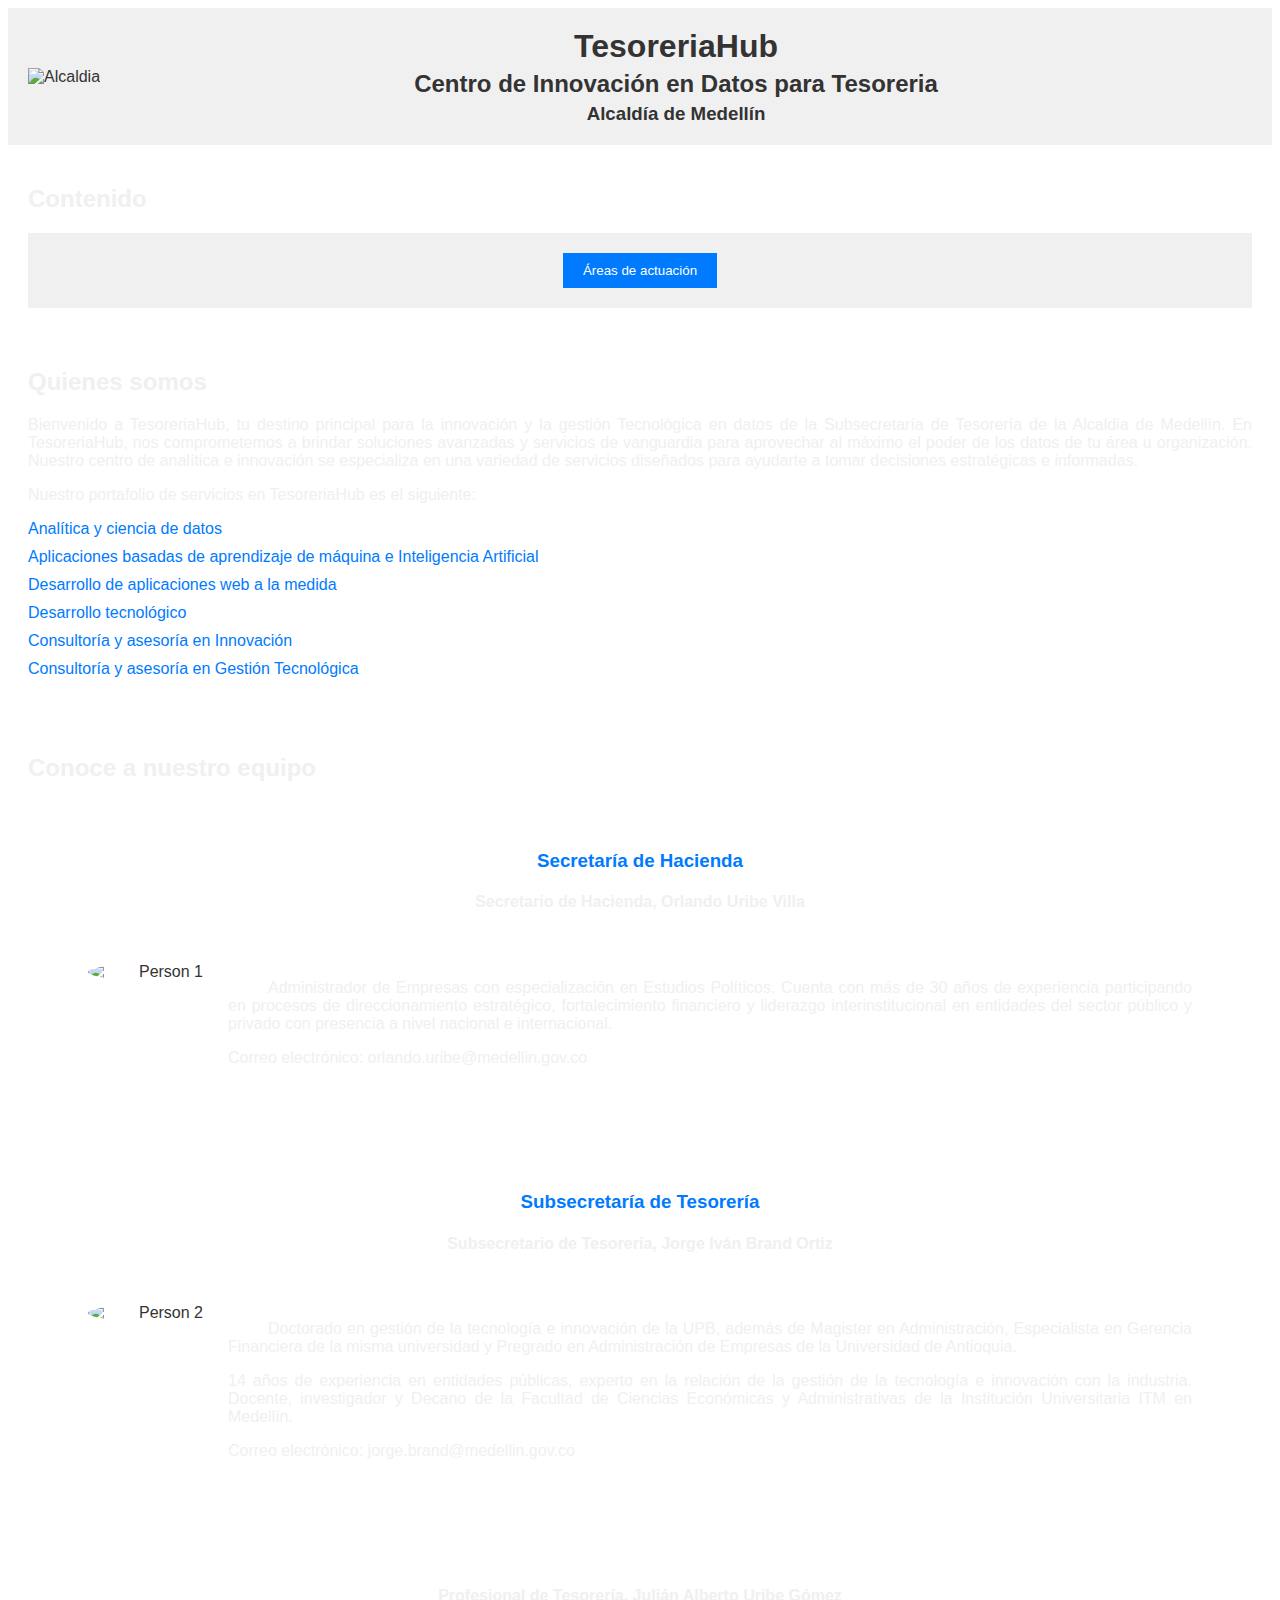
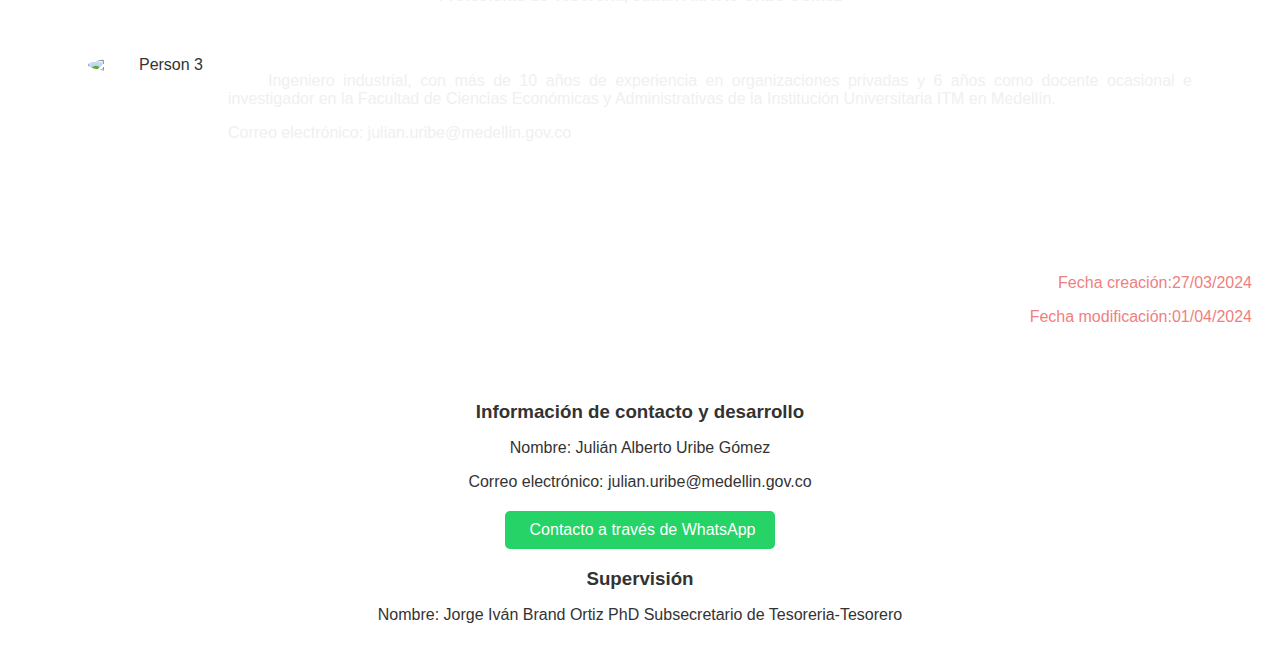
==== index.html @ e9544370 "Add files via upload" ====
<!DOCTYPE html>
<html lang="en">
<head>
    <meta charset="UTF-8">
    <meta name="viewport" content="width=device-width, initial-scale=1.0">
    <meta name="Descripción" content="Bienvenido a TesoreriaHub - tu destino principal para la innovación y la gestión Tecnológica en datos de la Tesorería.">
    <title>TesoreriaHub</title>
    <link rel="stylesheet" href="styles.css">
</head>
<body>
    <header>
        <div class="header-content">
            <div class="logo">
                <img src="assets/icon7.jpeg" alt="Alcaldia" style="width: 100px; height: auto;">
            </div>
            <div class="title">
                <h1><strong>TesoreriaHub</strong></h1>
                <h2>Centro de Innovación en Datos para Tesoreria</h2>
                <h3>Alcaldía de Medellín</h3>
            </div>
        </div>
    </header>

    <section id="areas">
        <h2>Contenido</h2>
        <header>
            <div class="areas-container">
                <div class="menu-container">
                    <button class="menu-button">Áreas de actuación</button>
                    <div class="deploy-menu">
                      <a href="caja.html">Unidad de Caja</a>
                      <a href="inversiones.html">Unidad de Inversiones</a>
                      <a href="cobranzas.html">Unidad de Cobranzas</a>
                      <a href="control.html">Unidad de Control y Riesgos</a>
                    </div>
                </div>
            </div>
        </header>
    </section>

    <section>
        <h2>Quienes somos</h2>
        <p>Bienvenido a TesoreriaHub, tu destino principal para la innovación y la gestión Tecnológica en datos de la Subsecretaría de Tesorería de la Alcaldia de Medellín. En TesoreriaHub, nos comprometemos a brindar soluciones avanzadas y servicios de vanguardia para aprovechar al máximo el poder de los datos de tu área u organización. Nuestro centro de analítica e innovación se especializa en una variedad de servicios diseñados para ayudarte a tomar decisiones estratégicas e informadas.</p>
        <p>Nuestro portafolio de servicios en TesoreriaHub es el siguiente:</p>
        <ul>
            <li><a href="https://www.oracle.com/co/business-analytics/what-is-analytics/" target="_blank">Analítica y ciencia de datos</a></li>
            <li><a href="https://www.oracle.com/co/business-analytics/what-is-machine-learning-for-analytics/" target="_blank">Aplicaciones basadas de aprendizaje de máquina e Inteligencia Artificial</a></li>
            <li><a href="https://aws.amazon.com/es/what-is/web-application/" target="_blank">Desarrollo de aplicaciones web a la medida</a></li>
            <li><a href="#" target="_blank">Desarrollo tecnológico</a></li>
            <li><a href="https://minciencias.gov.co/glosario/innovacion" target="_blank">Consultoría y asesoría en Innovación</a></li>
            <li><a href="https://www.emerald.com/insight/content/doi/10.1108/jtmc.2007.30202aaa.001/full/html" target="_blank">Consultoría y asesoría en Gestión Tecnológica</a></li>
        </ul>
    </section>

    <section>
        <h2>Conoce a nuestro equipo</h2>
        <div class="team-member">
            <h3 class="title">
                <a href="https://www.medellin.gov.co/es/secretaria-de-la-no-violencia/subsecretaria-de-justicia-restaurativa/sistema-de-responsabilidad-penal-para-adolescentes/" target="_blank">Secretaría de Hacienda</a>
            </h3>
            <h4 class="subtitle">Secretario de Hacienda, Orlando Uribe Villa</h4>
            <div class="team-member">
                <img src="assets/person1.jpg" alt="Person 1">
                <p>Administrador de Empresas con especialización en Estudios Políticos. Cuenta con más de 30 años de experiencia participando en procesos de direccionamiento estratégico, fortalecimiento financiero y liderazgo interinstitucional en entidades del sector público y privado con presencia a nivel nacional e internacional.</p>
                <p>Correo electrónico: orlando.uribe@medellin.gov.co</p>
            </div>
        </div>
        <div class="team-member">
            <h3 class="title">
                <a href="https://www.medellin.gov.co/es/secretaria-de-la-no-violencia/subsecretaria-de-justicia-restaurativa/sistema-de-responsabilidad-penal-para-adolescentes/" target="_blank">Subsecretaría de Tesorería</a>
            </h3>
            <h4 class="subtitle">Subsecretario de Tesorería, Jorge Iván Brand Ortiz</h4>
            <div class="team-member">
                <img src="assets/person2.jpg" alt="Person 2">
                <p>Doctorado en gestión de la tecnología e innovación de la UPB, además de Magister en Administración, Especialista en Gerencia Financiera de la misma universidad y Pregrado en Administración de Empresas de la Universidad de Antioquia.</p>
                <p>14 años de experiencia en entidades públicas, experto en la relación de la gestión de la tecnología e innovación con la industria. Docente, investigador y Decano de la Facultad de Ciencias Económicas y Administrativas de la Institución Universitaria ITM en Medellín.</p>
                <p>Correo electrónico: jorge.brand@medellin.gov.co</p>
            </div>
        </div>
        <div class="team-member">
            <h4 class="subtitle">Profesional de Tesorería, Julián Alberto Uribe Gómez</h4>
            <div class="team-member">
                <img src="assets/person3.jpg" alt="Person 3">
                <p>Ingeniero industrial, con más de 10 años de experiencia en organizaciones privadas y 6 años como docente ocasional e investigador en la Facultad de Ciencias Económicas y Administrativas de la Institución Universitaria ITM en Medellín. </p>
                <p>Correo electrónico: julian.uribe@medellin.gov.co</p>
            </div>
        </div>
    </section>

    <section>
        <div class="fecha">
            <p>Fecha creación:27/03/2024</p>
            <p>Fecha modificación:01/04/2024</p>
        </div>
    </section>

    <footer>
        <div class="footer-content">
            <h3>Información de contacto y desarrollo</h3>
            <p>Nombre: Julián Alberto Uribe Gómez</p>
            <p>Correo electrónico: julian.uribe@medellin.gov.co</p>
            <a href="https://wa.me/3013354163" target="_blank" class="whatsapp-button">
                <i class="fab fa-whatsapp"></i> Contacto a través de WhatsApp
            </a>
            <h3>Supervisión</h3>
            <p>Nombre: Jorge Iván Brand Ortiz PhD Subsecretario de Tesoreria-Tesorero</p>
        </div>
    </footer>
</body>
</html>
---- styles.css ----
body {
    background-image: url('assets/fondo.jpeg');
    background-size: cover;
    background-repeat: no-repeat;
    background-attachment: fixed;
    color: #333; /* Text color */
    font-family: Arial, sans-serif;
}

header {
    background-color: #f0f0f0; /* Header background color */
    padding: 20px;
    text-align: center;
}

.header-content {
    display: flex;
    align-items: center;
    justify-content: space-between;
}

.logo {
    margin-right: auto; /* Pushes the logo to the right */
}

.logo img {
    width: 100px; /* Adjust the width of the image as needed */
    height: auto;
}

.title {
    text-align: center; /* Aligns the title text to the left */
    flex-grow: 1;
}

.title h1 {
    margin: 0; /* Removes default margin for h1 */
}

.title h2 {
    margin-top: 5px; /* Adds some spacing between h1 and h2 */
    margin-bottom: 0; /* Removes default margin for h2 */
    color: #333;
}

.title h3 {
    margin-top: 5px; /* Adds some spacing between h1 and h2 */
    margin-bottom: 0; /* Removes default margin for h2 */
    color: #333;
}

h1 {
    margin: 0;
}

h2 {
    color: #f0f0f0;
}

h3 {
    color: #f0f0f0;
}

h4 {
    color: #f0f0f0;
}

p {
    color: #f0f0f0;
    text-align: justify;
}

section {
    padding: 20px;
}

.team-member {
    display: inline-block;
    margin: 30px;
    text-align: center;
}

.team-member img {
    width: 150px; /* Adjust as needed */
    border-radius: 50%; /* Makes the images round */
    margin-right: 30px;
    float: left;
}

.team-member p {
    margin-left: 140px; /* Adjust margin to make text align with image */
    text-align: justify;
}

.team-member .icon {
    position: absolute; /* Position the icon absolutely */
    top: 10px; /* Adjust top position */
    right: 10px; /* Adjust right position */
    color: #333; /* Adjust icon color */
}

.team-member a {
    display: block;
    margin-top: 5px;
    color: #007bff; /* Link color */
    text-decoration: none;
}

ul {
    list-style-type: none;
    padding: 0;
}

ul li {
    margin-bottom: 10px;
}

ul li a {
    color: #007bff; /* Link color */
    text-decoration: none;
}

footer {
    background-color: #fff; /* Footer background color */
    padding: 20px;
    text-align: center;
}

.footer-content {
    max-width: 600px; /* Set maximum width for content */
    margin: 0 auto; /* Center align content */
}

.footer-content h3 {
    margin-bottom: 10px;
    color: #333;
}

.footer-content p {
    margin-bottom: 5px;
    color: #333;
    text-align: center;
}

.whatsapp-button {
    display: inline-block;
    background-color: #25D366; /* WhatsApp button color */
    color: #fff; /* Text color */
    text-decoration: none;
    padding: 10px 20px;
    border-radius: 5px;
    margin-top: 15px;
}

.whatsapp-button i {
    margin-right: 5px;
}

.areas-container {
    display: flex;
    justify-content: space-around; /* Adjust as needed */
}

.area {
    flex: 1;
    text-align: center;
    margin: 10px; /* Adjust spacing */
}

/* .area a {
    text-decoration: none;
    color: #333;
    padding: 10px 20px;
    border: 2px solid #333;
    border-radius: 5px;
}

.area a:hover {
    background-color: #333;
    color: #fff;
} */

.fecha p {
    color: lightcoral;
    text-align: right;
}

table {
    width: 100%;
    border-collapse: collapse;
  }
td {
    border: 1px solid black;
    padding: 8px;
    text-align: left;
    color: #fff;
}
th {
    background-color: #f2f2f2;
    border: 1px solid black;
    padding: 8px;
    text-align: left;
}

tr td a {
    color: #007bff; /* Link color */
    text-decoration: none;
}

.menu-container {
    position: relative;
    display: inline-block;
}
.menu-button {
    background-color: #007bff;
    color: white;
    padding: 10px 20px;
    border: none;
    cursor: pointer;
}
.deploy-menu {
    display: none;
    position: absolute;
    background-color: #f9f9f9;
    min-width: 160px;
    box-shadow: 0 8px 16px 0 rgba(0,0,0,0.2);
    z-index: 1;
}
.deploy-menu a {
    color: black;
    padding: 12px 16px;
    text-decoration: none;
    display: block;
}
.deploy-menu a:hover {
    background-color: #f1f1f1;
}
.menu-container:hover .deploy-menu {
    display: block;
}
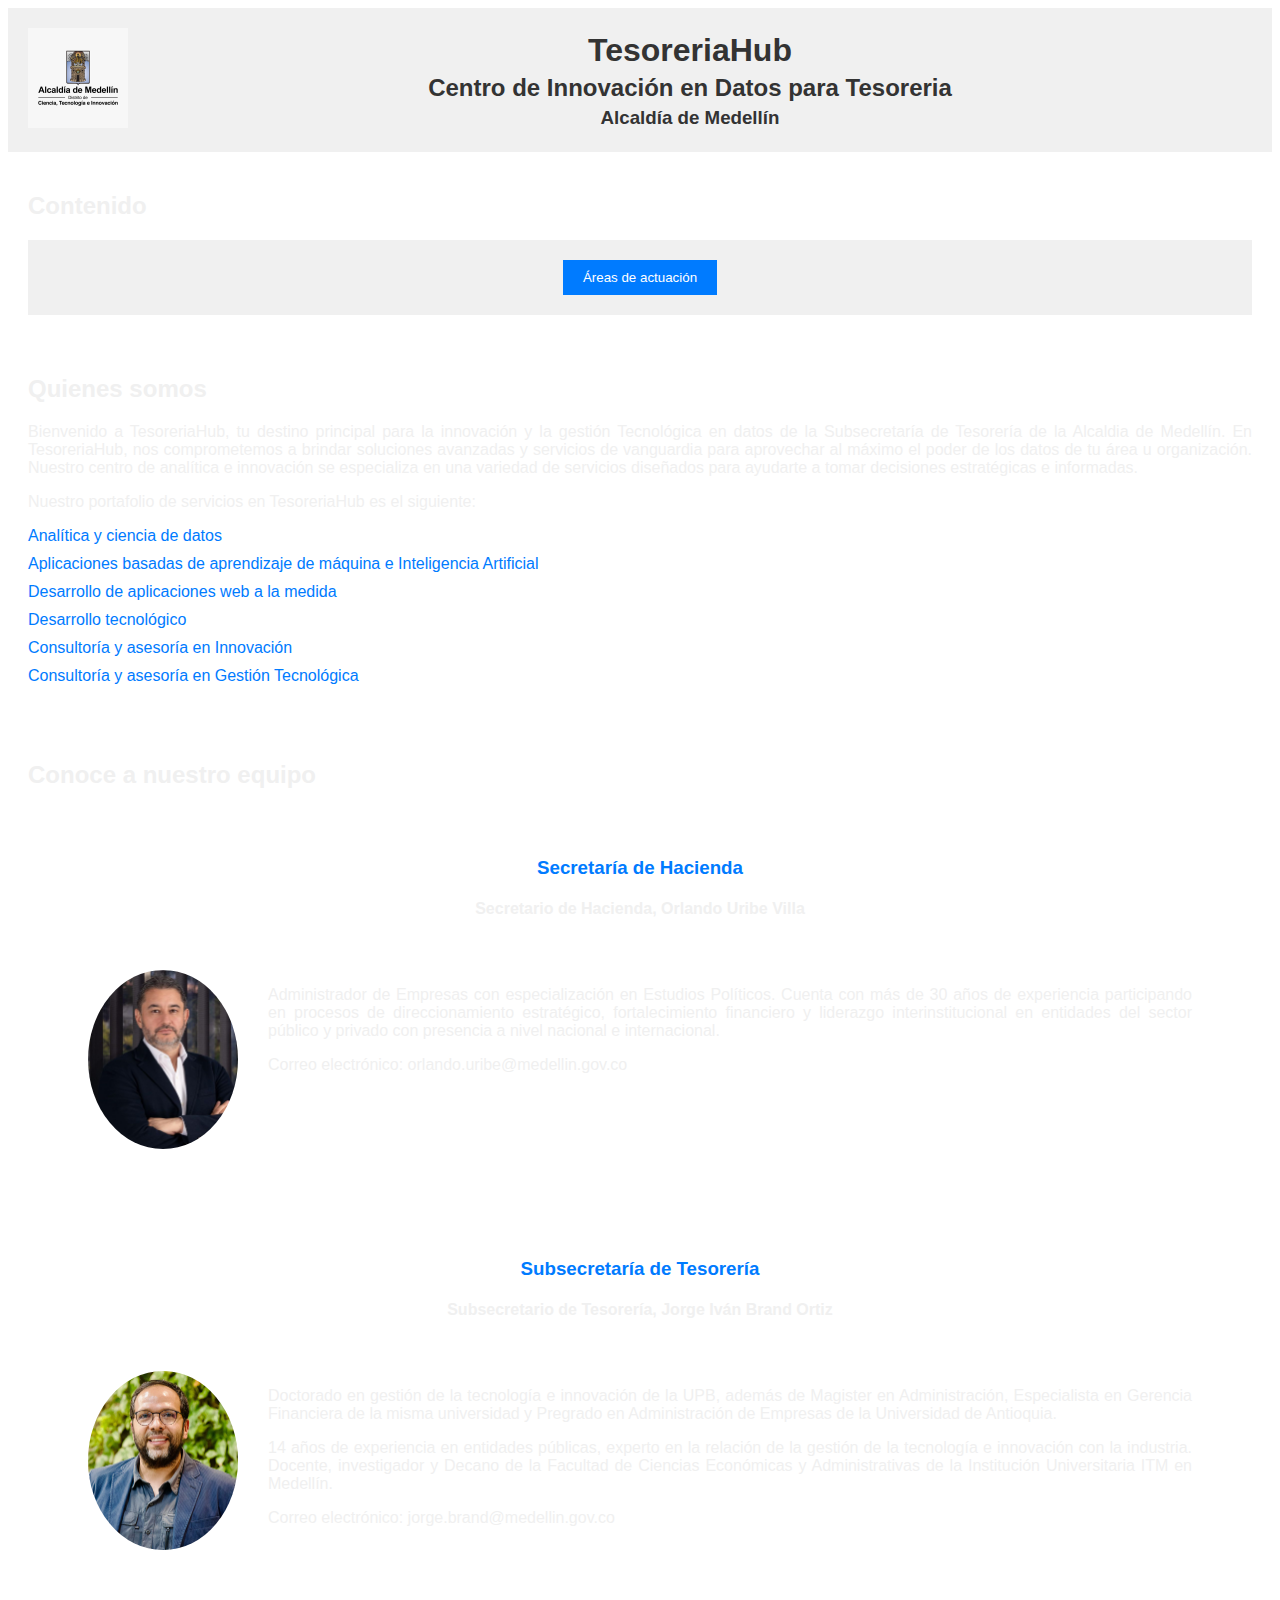
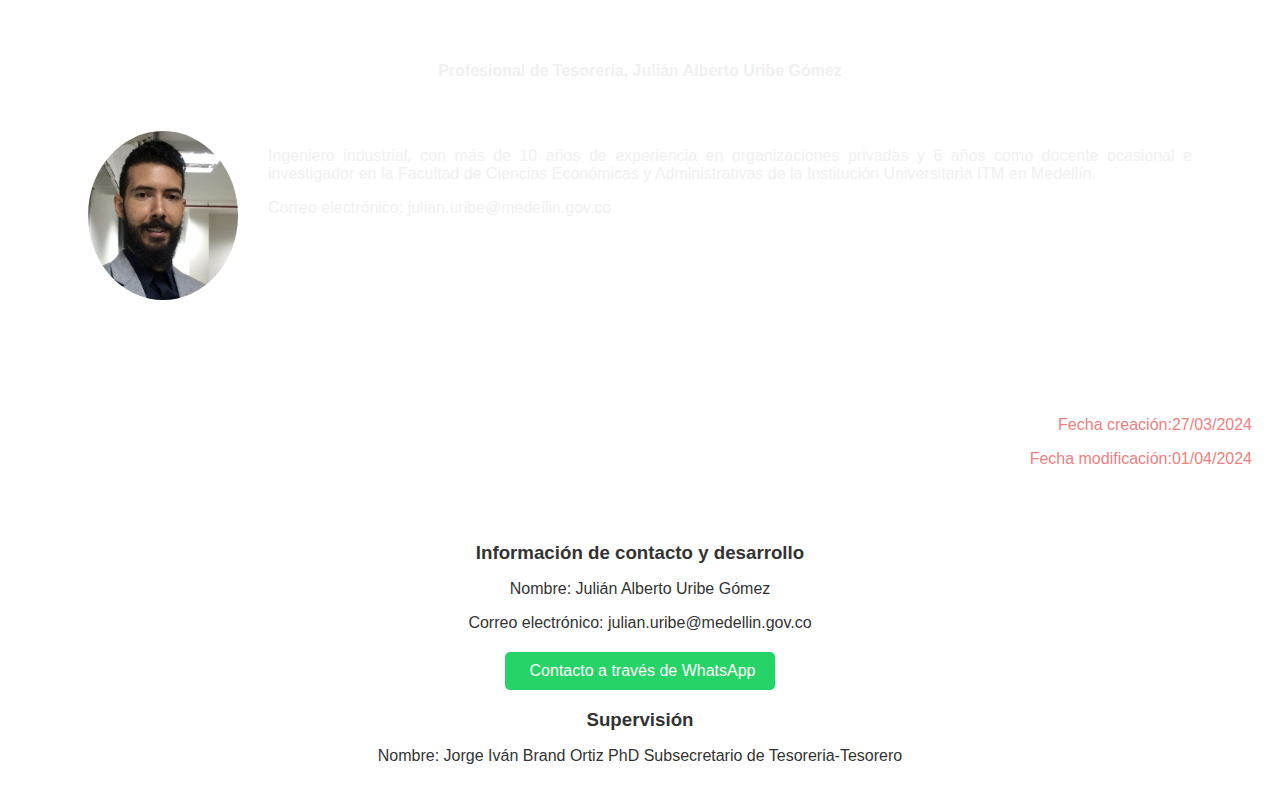
==== commit 6b0f1974: "Update index.html" ====
--- a/index.html
+++ b/index.html
@@ -11,7 +11,7 @@
     <header>
         <div class="header-content">
             <div class="logo">
-                <img src="assets/icon7.jpeg" alt="Alcaldia" style="width: 100px; height: auto;">
+                <img src="icon7.jpeg" alt="Alcaldia" style="width: 100px; height: auto;">
             </div>
             <div class="title">
                 <h1><strong>TesoreriaHub</strong></h1>
@@ -60,7 +60,7 @@
             </h3>
             <h4 class="subtitle">Secretario de Hacienda, Orlando Uribe Villa</h4>
             <div class="team-member">
-                <img src="assets/person1.jpg" alt="Person 1">
+                <img src="person1.jpg" alt="Person 1">
                 <p>Administrador de Empresas con especialización en Estudios Políticos. Cuenta con más de 30 años de experiencia participando en procesos de direccionamiento estratégico, fortalecimiento financiero y liderazgo interinstitucional en entidades del sector público y privado con presencia a nivel nacional e internacional.</p>
                 <p>Correo electrónico: orlando.uribe@medellin.gov.co</p>
             </div>
@@ -71,7 +71,7 @@
             </h3>
             <h4 class="subtitle">Subsecretario de Tesorería, Jorge Iván Brand Ortiz</h4>
             <div class="team-member">
-                <img src="assets/person2.jpg" alt="Person 2">
+                <img src="person2.jpg" alt="Person 2">
                 <p>Doctorado en gestión de la tecnología e innovación de la UPB, además de Magister en Administración, Especialista en Gerencia Financiera de la misma universidad y Pregrado en Administración de Empresas de la Universidad de Antioquia.</p>
                 <p>14 años de experiencia en entidades públicas, experto en la relación de la gestión de la tecnología e innovación con la industria. Docente, investigador y Decano de la Facultad de Ciencias Económicas y Administrativas de la Institución Universitaria ITM en Medellín.</p>
                 <p>Correo electrónico: jorge.brand@medellin.gov.co</p>
@@ -80,7 +80,7 @@
         <div class="team-member">
             <h4 class="subtitle">Profesional de Tesorería, Julián Alberto Uribe Gómez</h4>
             <div class="team-member">
-                <img src="assets/person3.jpg" alt="Person 3">
+                <img src="person3.jpg" alt="Person 3">
                 <p>Ingeniero industrial, con más de 10 años de experiencia en organizaciones privadas y 6 años como docente ocasional e investigador en la Facultad de Ciencias Económicas y Administrativas de la Institución Universitaria ITM en Medellín. </p>
                 <p>Correo electrónico: julian.uribe@medellin.gov.co</p>
             </div>
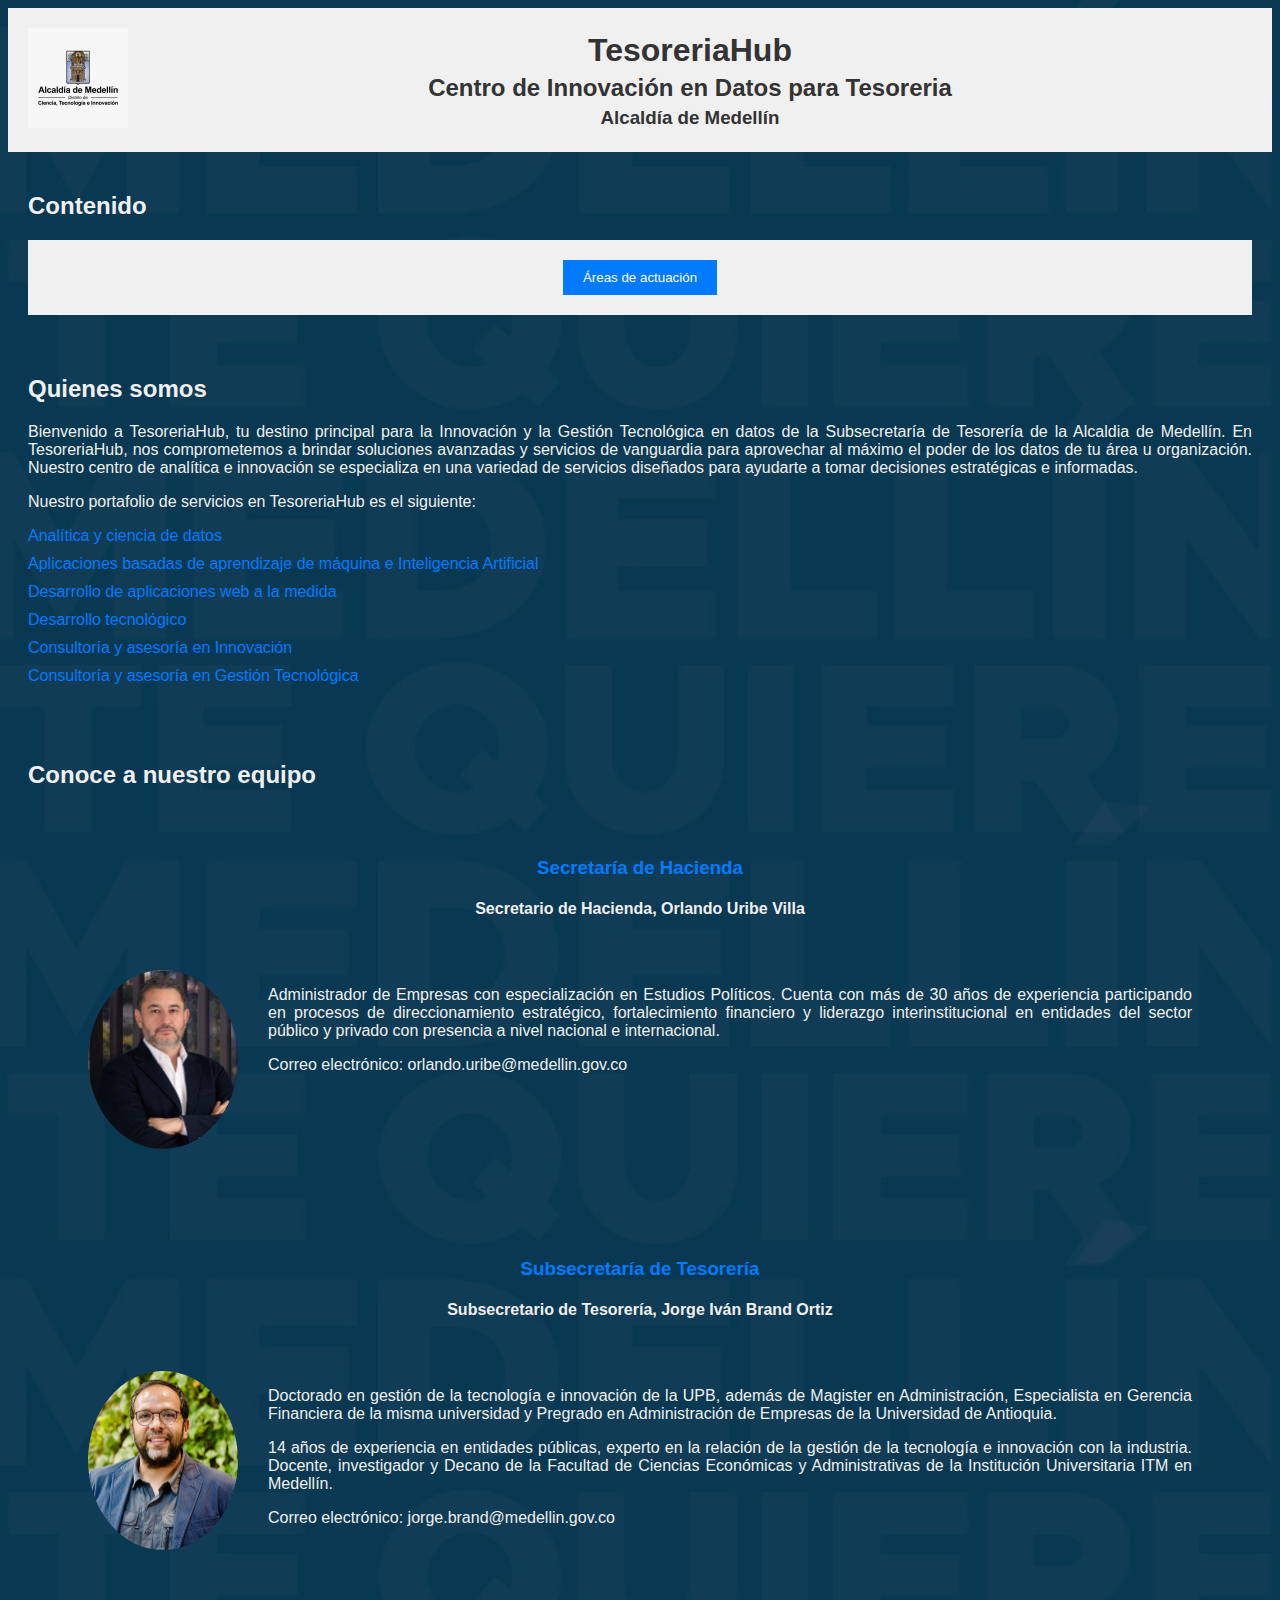
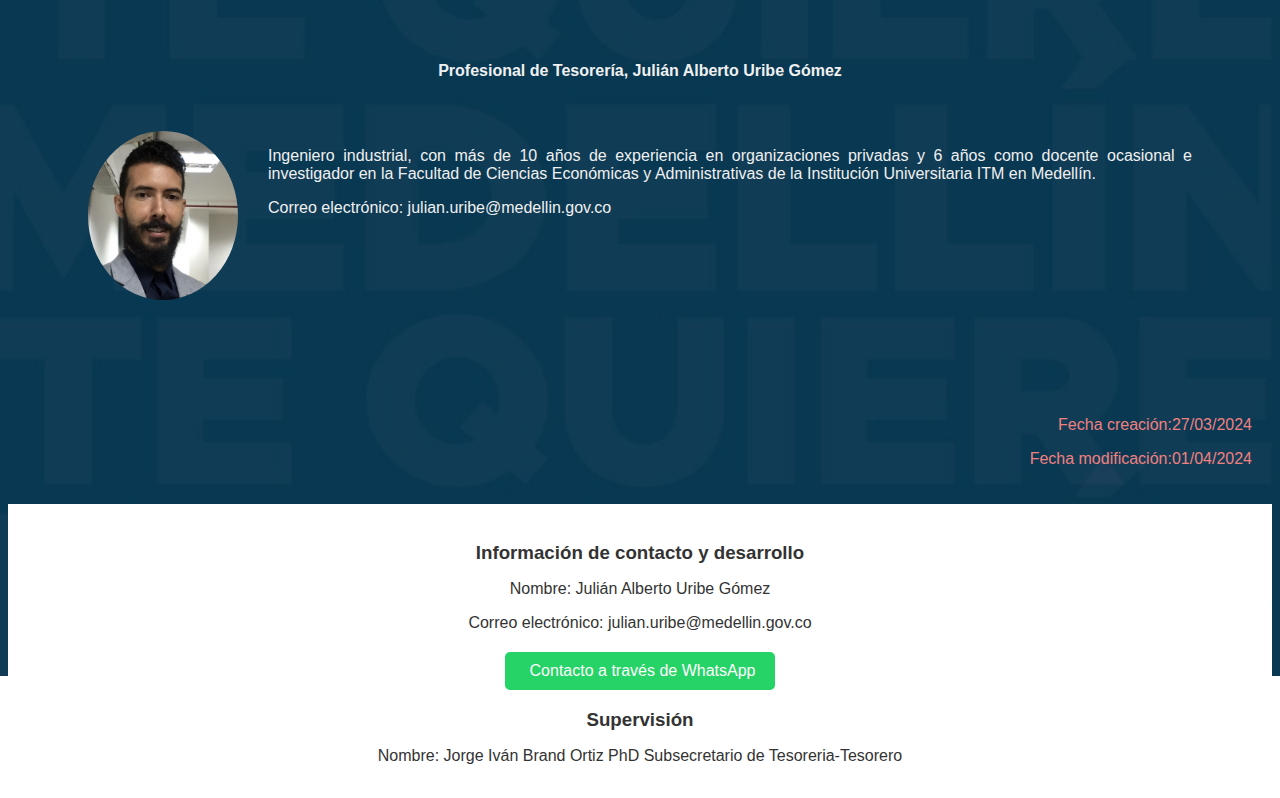
==== commit 2c9114d6: "Update index.html" ====
--- a/index.html
+++ b/index.html
@@ -3,7 +3,7 @@
 <head>
     <meta charset="UTF-8">
     <meta name="viewport" content="width=device-width, initial-scale=1.0">
-    <meta name="Descripción" content="Bienvenido a TesoreriaHub - tu destino principal para la innovación y la gestión Tecnológica en datos de la Tesorería.">
+    <meta name="Descripción" content="Bienvenido a TesoreriaHub - tu destino principal para la Innovación y la Gestión Tecnológica en datos de la Tesorería.">
     <title>TesoreriaHub</title>
     <link rel="stylesheet" href="styles.css">
 </head>
@@ -40,7 +40,7 @@
 
     <section>
         <h2>Quienes somos</h2>
-        <p>Bienvenido a TesoreriaHub, tu destino principal para la innovación y la gestión Tecnológica en datos de la Subsecretaría de Tesorería de la Alcaldia de Medellín. En TesoreriaHub, nos comprometemos a brindar soluciones avanzadas y servicios de vanguardia para aprovechar al máximo el poder de los datos de tu área u organización. Nuestro centro de analítica e innovación se especializa en una variedad de servicios diseñados para ayudarte a tomar decisiones estratégicas e informadas.</p>
+        <p>Bienvenido a TesoreriaHub, tu destino principal para la Innovación y la Gestión Tecnológica en datos de la Subsecretaría de Tesorería de la Alcaldia de Medellín. En TesoreriaHub, nos comprometemos a brindar soluciones avanzadas y servicios de vanguardia para aprovechar al máximo el poder de los datos de tu área u organización. Nuestro centro de analítica e innovación se especializa en una variedad de servicios diseñados para ayudarte a tomar decisiones estratégicas e informadas.</p>
         <p>Nuestro portafolio de servicios en TesoreriaHub es el siguiente:</p>
         <ul>
             <li><a href="https://www.oracle.com/co/business-analytics/what-is-analytics/" target="_blank">Analítica y ciencia de datos</a></li>
--- a/styles.css
+++ b/styles.css
@@ -1,5 +1,5 @@
 body {
-    background-image: url('assets/fondo.jpeg');
+    background-image: url('fondo.jpeg');
     background-size: cover;
     background-repeat: no-repeat;
     background-attachment: fixed;
@@ -237,4 +237,4 @@
 }
 .menu-container:hover .deploy-menu {
     display: block;
-}+}
